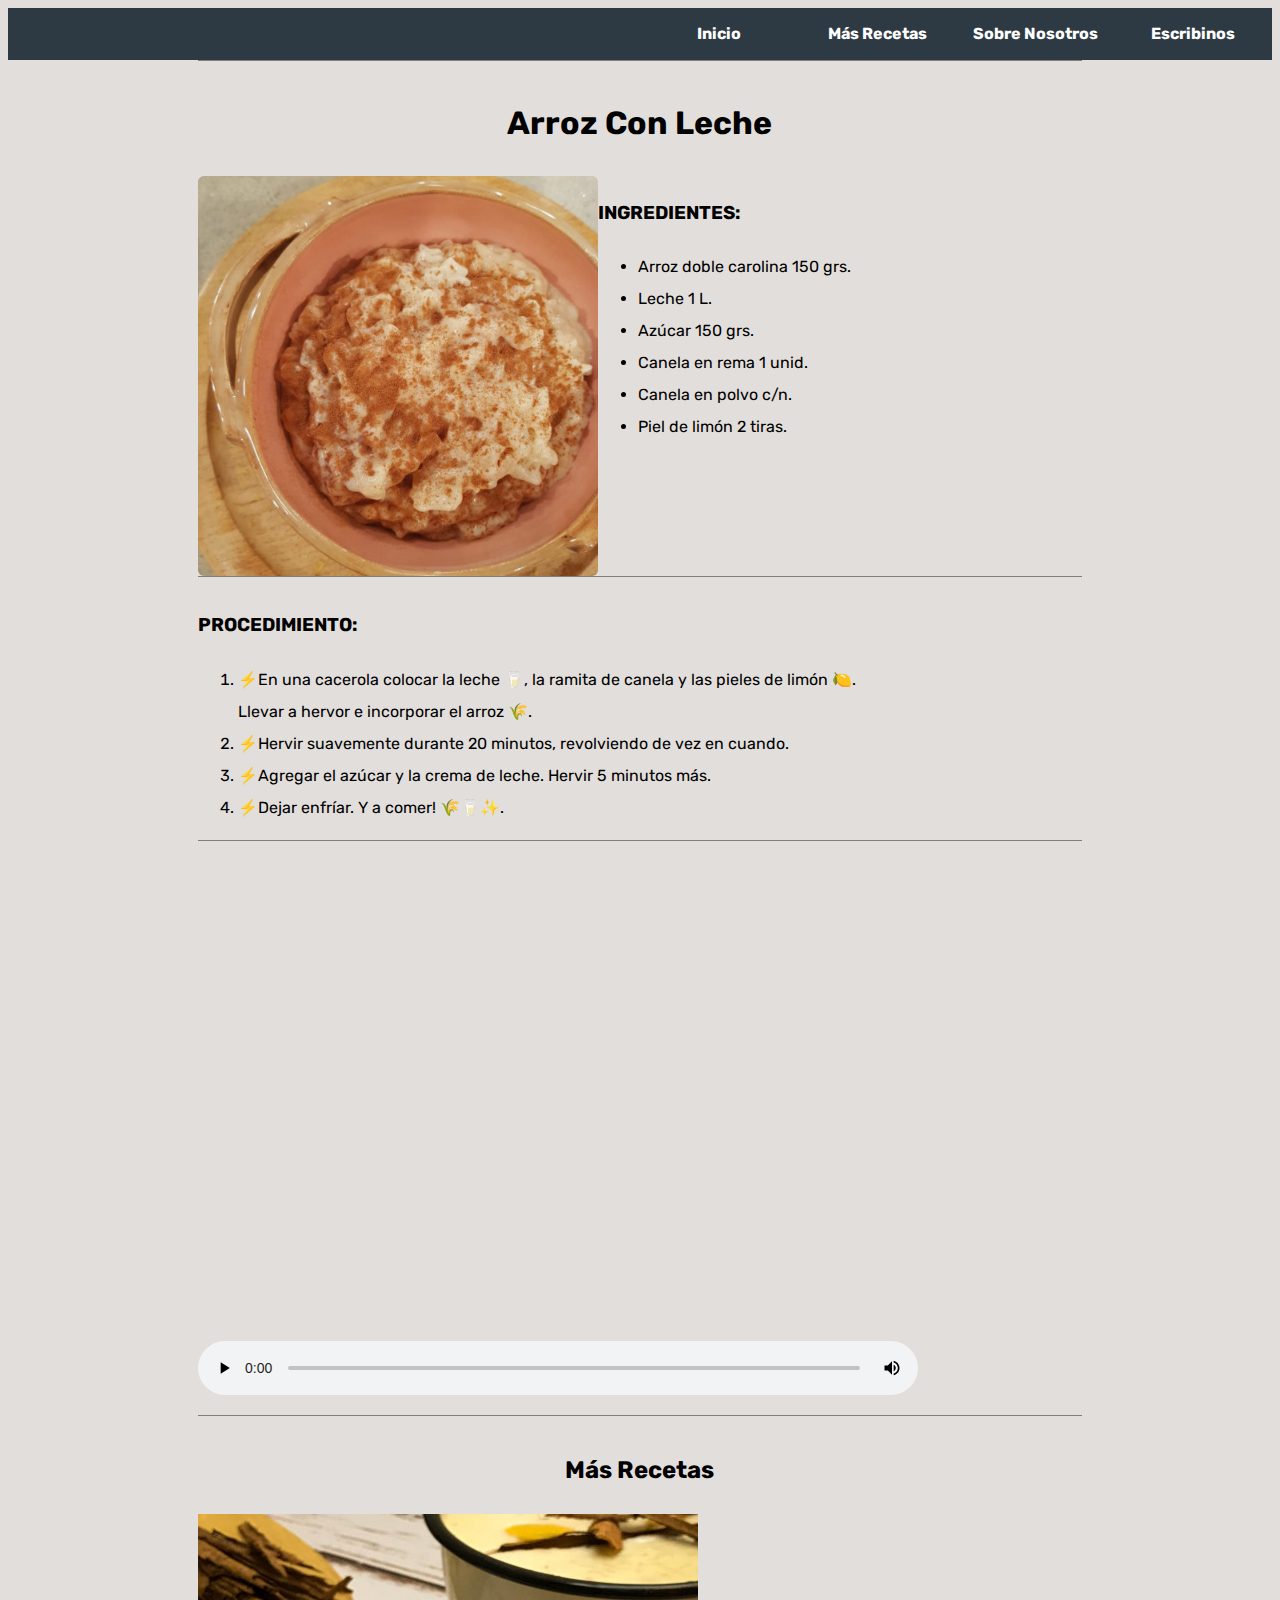
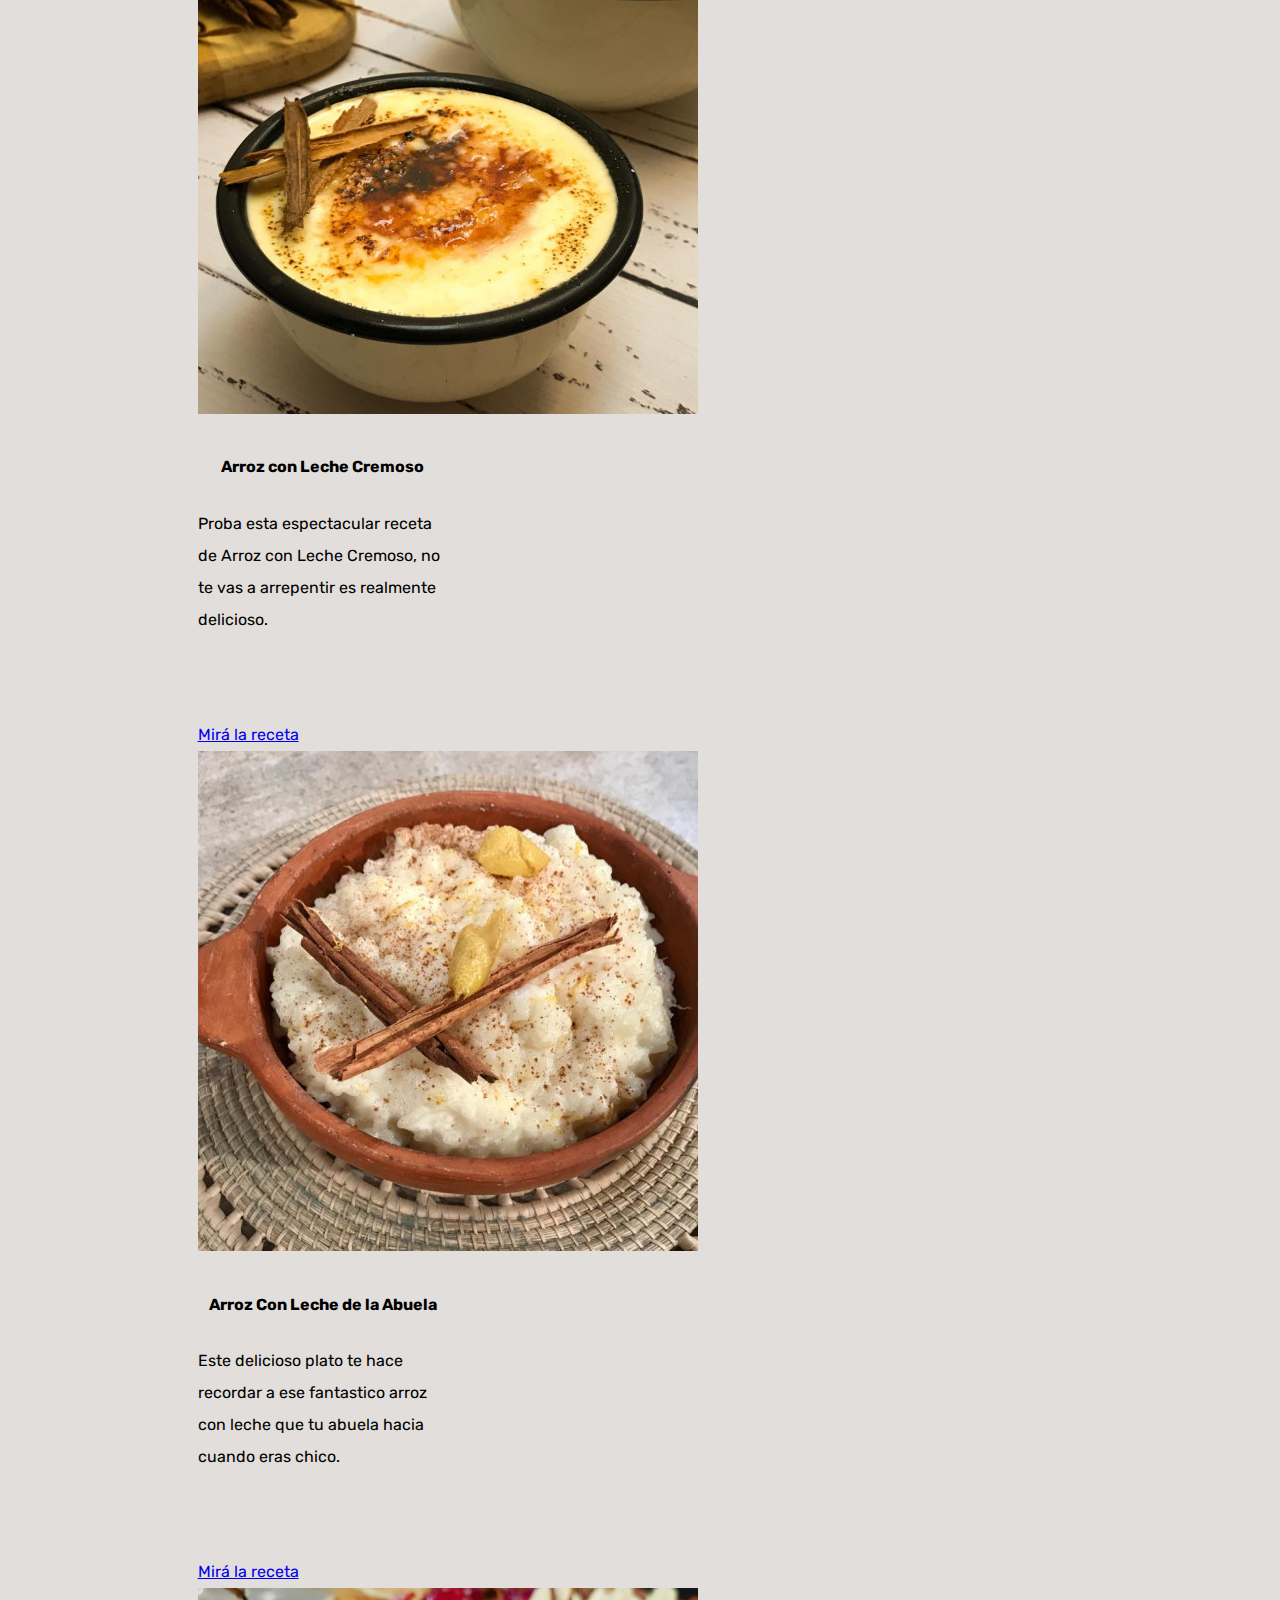
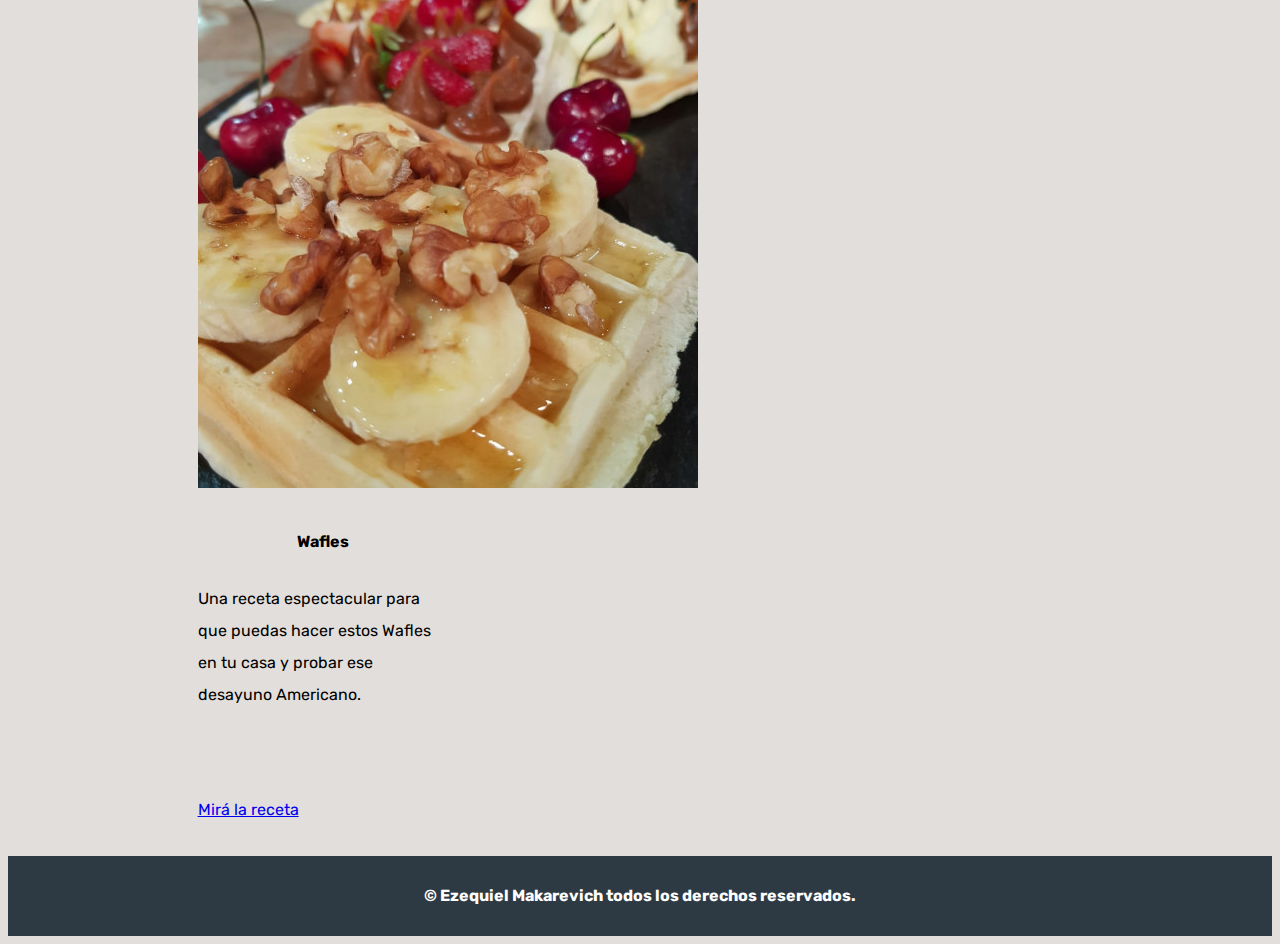
==== index.html @ a0a23dfc "first commit" ====
<!DOCTYPE html>
<html lang="es">

<head>
    <meta charset="UTF-8">
    <meta http-equiv="X-UA-Compatible" content="IE=edge">
    <meta name="viewport" content="width=device-width, initial-scale=1.0">
    <meta name="keywords" content="Arroz con leche, Recetas, Cocina"/>
    <meta name="description" content="Las mejores recetas de todos los tiempos aca, en esta pagina."/>
    <meta name="author" content="Ezequiel Makarevich" />
    <meta name="robots" content="index"/>
    <meta name="copyright" content="Ezequiel Makarevich" />
    <meta name="robots" content="follow"/>
    <link rel="icon" href="favicon.png" type="image/png">
    <link href="https://cdn.jsdelivr.net/npm/bootstrap@5.1.2/dist/css/bootstrap.min.css" rel="stylesheet"
        integrity="sha384-uWxY/CJNBR+1zjPWmfnSnVxwRheevXITnMqoEIeG1LJrdI0GlVs/9cVSyPYXdcSF" crossorigin="anonymous">
    <link rel="preconnect" href="https://fonts.googleapis.com">
    <link rel="preconnect" href="https://fonts.gstatic.com" crossorigin>
    <link rel="preconnect" href="https://fonts.googleapis.com">
    <link rel="preconnect" href="https://fonts.gstatic.com" crossorigin>
    <link href="https://fonts.googleapis.com/css2?family=Rubik:wght@400;500;700&display=swap" rel="stylesheet">
    <link rel="stylesheet" href="./css/style.css">
    <title>Ezequiel Makarevich</title>
</head>

<body>
    <nav class="navegacion">
        <ul class="menu">
            <li><a href="index.html">Inicio</a></li>
            <li><a href="https://cookpad.com/ar">Más Recetas</a></li>
            <li><a href="#">Sobre Nosotros</a></li>
            <li><a href="contacto.html">Escribinos</a></li>
        </ul>
    </nav>


    <main>
        <section>
            <h1 class="alinearTextoCentro">Arroz Con Leche</h1>
            <div
                class="contenedorPrincipal container-sm container-md container-lg d-flex justify-content-center align-items-center">
                <img src="img/arrozconleche.jpeg" alt="" class="m-2 col-md-6 col-lg-6 col-xs-12">
                <div class="col-md-6 col-lg-6 col-xs-12 m-2">
                    <h3>INGREDIENTES:</h3>
                    <ul>
                        <li>Arroz doble carolina 150 grs.</li>
                        <li>Leche 1 L.</li>
                        <li>Azúcar 150 grs.</li>
                        <li>Canela en rema 1 unid.</li>
                        <li>Canela en polvo c/n.</li>
                        <li>Piel de limón 2 tiras.</li>
                    </ul>
                </div>
            </div>
        </section>


        <section class="container-sm container-md container-lg d-flex justify-content-center align-items-center">
            <div class="contenedorProcedimiento">
                <h3>PROCEDIMIENTO:</h3>
                <ol>
                    <li>⚡En una cacerola colocar la leche 🥛, la ramita de canela y las pieles de limón 🍋.
                        Llevar a hervor e incorporar el arroz 🌾.</li>
                    <li>⚡Hervir suavemente durante 20 minutos, revolviendo de vez en cuando.</li>
                    <li>⚡Agregar el azúcar y la crema de leche. Hervir 5 minutos más.</li>
                    <li>⚡Dejar enfríar. Y a comer! 🌾🥛✨.</li>
                </ol>
            </div>
        </section>


        <section
            class="contenedorVideo container-sm container-md container-lg d-flex justify-content-center align-items-center">

            <iframe src="https://www.youtube.com/embed/h7Ffx_80iO4" title="YouTube video player" frameborder="0"
                allow="accelerometer; autoplay; clipboard-write; encrypted-media; gyroscope; picture-in-picture"
                allowfullscreen></iframe>
            <audio src="./audios/arroz_con_leche.mp3" controls>Audio de Arroz con Leche</audio>

        </section>

        <section>
            <h2 class="alinearTextoCentro">Más Recetas</h2>
            <div class="d-flex align-items-center justify-content-center">
                <div class="container-sm container-md container-lg row align-items-center justify-content-center">

                    <div class="card m-3 col-sm-12 col-md-6 col-lg-3" style="width: 25rem;">
                        <img src="img/arrozconlechesupercremoso.jpeg" class="card-img-top" alt="...">
                        <div class="card-body">
                            <h5 class="card-title">Arroz con Leche Cremoso</h5>
                            <p class="card-text">Proba esta espectacular receta de Arroz con Leche Cremoso, no te vas a
                                arrepentir es realmente delicioso.</p>
                            <a href="https://cocinerosargentinos.com/pasteleria/arroz-con-leche-super-cremoso" class="btn btn-primary">Mirá la receta</a>
                        </div>
                    </div>

                    <div class="card m-3 col-sm-12 col-md-6 col-lg-3" style="width: 25rem;">
                        <img src="img/arrozconlechedelaabuela.jpeg" class="card-img-top" alt="...">
                        <div class="card-body">
                            <h5 class="card-title">Arroz Con Leche de la Abuela</h5>
                            <p class="card-text">Este delicioso plato te hace recordar a ese fantastico arroz con leche
                                que tu abuela hacia cuando eras chico.</p>
                            <a href="https://cocinerosargentinos.com/postres/arroz-con-leche-de-la-abuela" class="btn btn-primary">Mirá la receta</a>
                        </div>
                    </div>

                    <div class="card m-3 col-sm-12 col-md-6 col-lg-3" style="width: 25rem;">
                        <img src="img/waffles.jpeg" class="card-img-top" alt="...">
                        <div class="card-body">
                            <h5 class="card-title">Wafles</h5>
                            <p class="card-text">Una receta espectacular para que puedas hacer estos Wafles en tu casa y
                                probar ese desayuno Americano.</p>
                            <a href="https://cocinerosargentinos.com/pasteleria/waffles" class="btn btn-primary">Mirá la receta</a>
                        </div>
                    </div>

                    <div class="card m-3 col-sm-12 col-md-6 col-lg-3 dNone" style="width: 25rem;">
                        <img src="img/humitaenolla.jpeg" class="card-img-top" alt="...">
                        <div class="card-body">
                            <h5 class="card-title">Humita en olla</h5>
                            <p class="card-text">Esta plato es solo para cocineros expertos, es dificil pero realmente
                                delicioso. ¿Te animas a probarlo?</p>
                            <a href="https://cocinerosargentinos.com/guisos-y-sopas/humita-en-olla-3" class="btn btn-primary">Mirá la receta</a>
                        </div>
                    </div>

                </div>
            </div>

        </section>


    </main>

    <footer class="footer">
        <p>© Ezequiel Makarevich todos los derechos reservados.</p>
    </footer>

</body>

</html>
---- css/style.css ----
:root {
    --softDark: #2e3a43;
    --fuentePrincipal: 'Rubik', sans-serif;
    --canela: #78451a;
    --colorFondo: rgb(226, 222, 219);
}
html {
    box-sizing: border-box;
    font-size: 62.5%;
}
*, *:before, *:after {
    box-sizing: inherit;
}
body {
    font-family: var(--fuentePrincipal);   
    font-size: 1.6rem;
    line-height: 2;
    background-color: var(--colorFondo);
}
.alinearTextoCentro {
    text-align: center;
    justify-content: center;
    margin-top: 3rem;
}
.contenedorVideo {
    display: flex;
    flex-direction: column;
} 
.card p{
    height: 195px;
}
.card-title {
    height: 30px;
    font-size: 1.6rem;
    text-align: center;
}
.card img{
    transition: 0.3s;
}
.card img:hover {
    -webkit-transform: scale(1.08);
    -moz-transform: scale(1.08);
    -o-transform: scale(1.08);
    transform: scale(1.08);
}
.footer {
    width: 100%;
    background-color: var(--softDark);
    color: white;
    margin: 0;
    padding: 0;
    display: flex;
    align-items: center;
    justify-content: center;
    height: 8rem;
    margin-top: 3rem;
    z-index: 999;
}
footer p {
    padding: 0;
    margin: 0;
    font-weight: bolder;
}

@media screen and (min-width: 400px) {
    body {        
        font-family: var(--fuentePrincipal);
    }
    
    .navegacion {        
        background-color: var(--softDark);               
    }
    .menu {     
        list-style: none;   
        display: flex;
        flex-direction: column;        
        width: 100%;
        padding: 0;
    }
    .menu li {
        padding: 1rem;        
        width: 100%;
        display: flex;
        justify-content: center;
        align-items: center;
        transition: 0.2s;
    }
    .menu li:hover {
        background-color: var(--canela);
    }
    .menu li a{
        font-weight: bolder;
        color: white;
        text-decoration: none;
    }
    .contenedorPrincipal {
        display: flex;
        flex-direction: column;
    }
    .contenedorPrincipal img {
        width: 400px;
        height: 400px;
        border-radius: 6px;        
    }
    .contenedorProcedimiento {
        width: 400px;
    }
    .contenedorVideo iframe  {
        width: 100%;
        height: 320px;
        margin-bottom: 2rem;
        margin-top: 2rem;
    }
    .contenedorVideo audio {
        width: 100%;
        margin-bottom: 2rem;
    }
}

@media screen and (min-width: 800px) {
    body {        
        font-family: var(--fuentePrincipal);
    }
    .navegacion {
        width: 100%;    
        background-color: var(--softDark);
        display: flex;
        align-items: center;    
        justify-content: flex-end;
    }
    .menu {
        margin: 0;
        padding: 0;
        width: 50%;
        flex-direction: row;
        list-style: none;
        display: flex;    
        justify-content: space-evenly;
    }
    .menu li {
        width: 25%; 
        padding: 1rem;
        display: flex;
        align-items: center;
        justify-content: center;   
    }
    .menu li:hover {
        background-color: var(--canela);
    }
    .menu li a {
        text-decoration: none;
        color: white;
        font-weight: bold;
        transition: 0.2s;
        text-align: center;
    }
    .contenedorPrincipal img {
        width: 400px;
        height: 400px;
    }
    .contenedorPrincipal div {
        height: 300px;
        width: 300px;       
    }
    .contenedorPrincipal {
        flex-direction: row;
    }
    .contenedorProcedimiento {
        margin-top: 3rem;
        width: 700px;
    }
    .contenedorVideo iframe {
        width: 720px;
        height: 460px;
    }
    .contenedorVideo audio {
        width: 720px;
    } 
    .dNone {
        display: none;
    } 
    section {
        margin-bottom: 2rem;
        border-top: 1px solid grey;
        width: 70%;
        margin: 0 auto;
    }
}
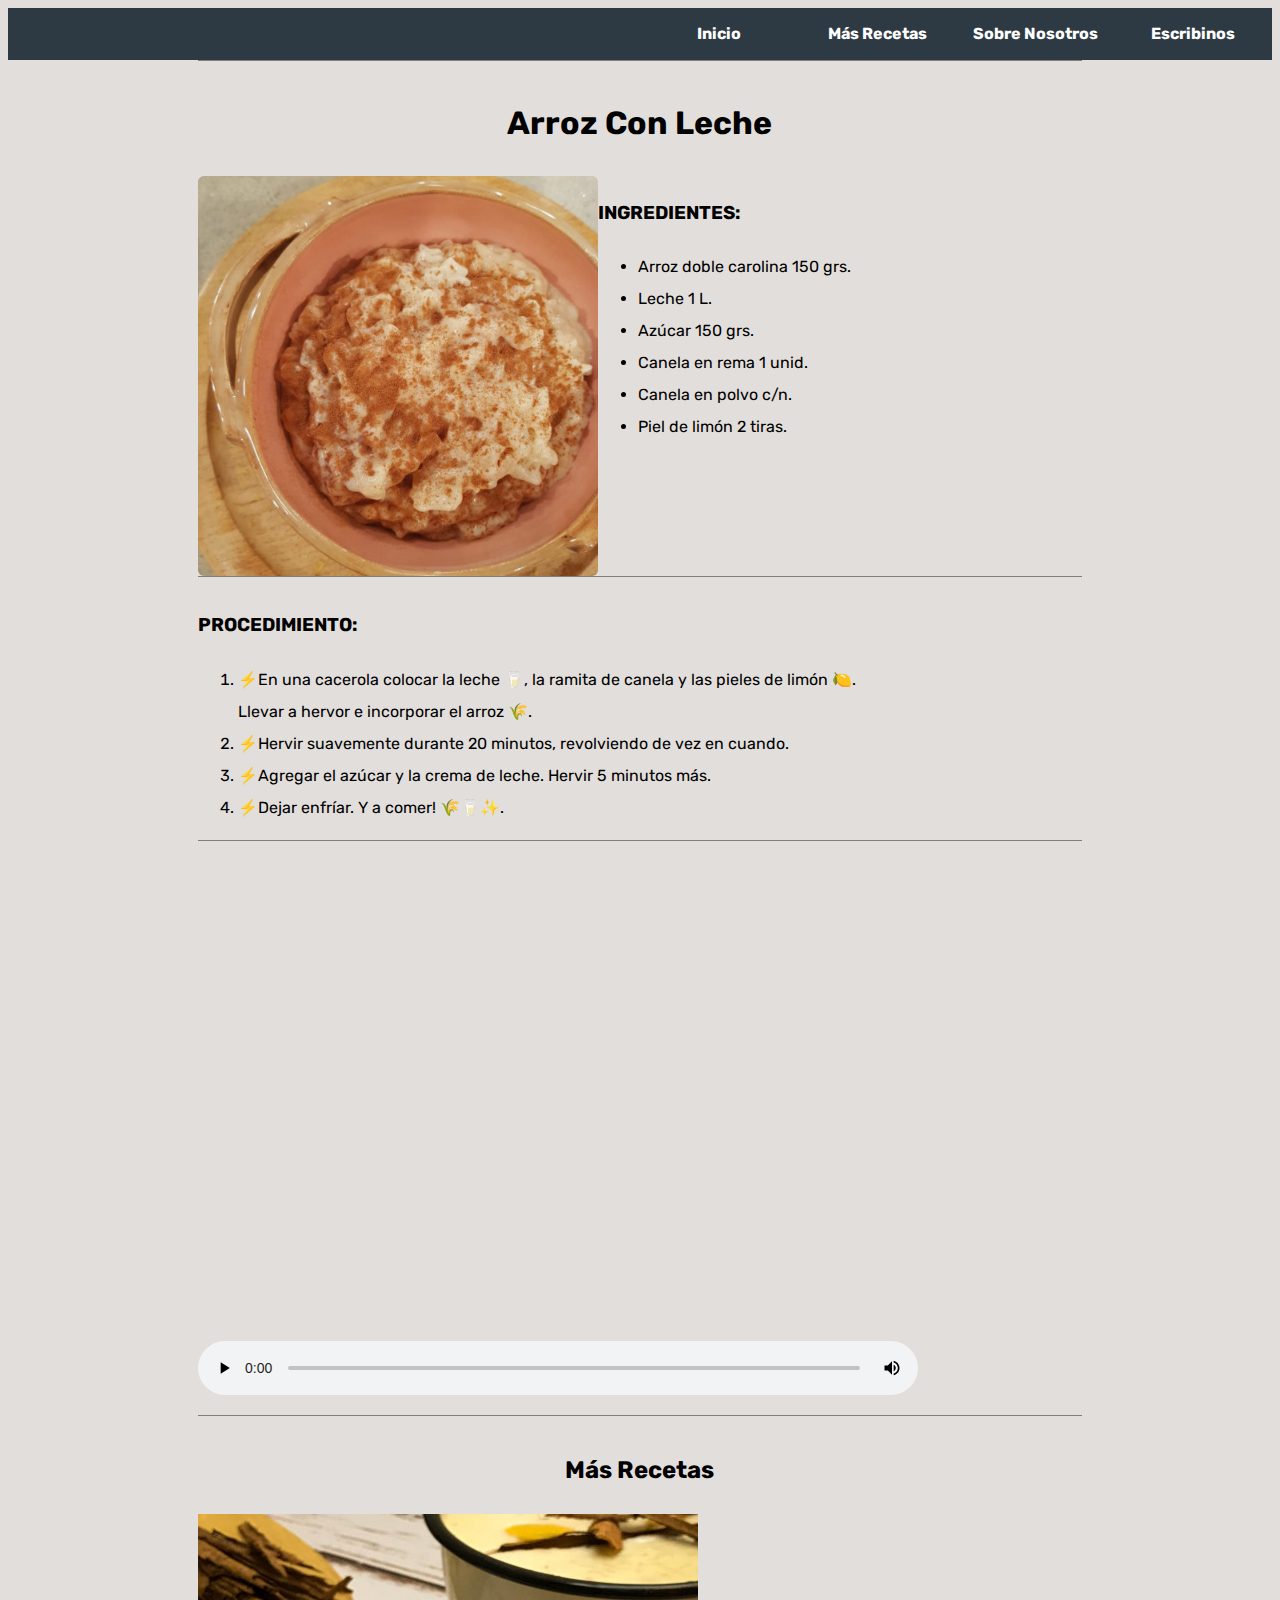
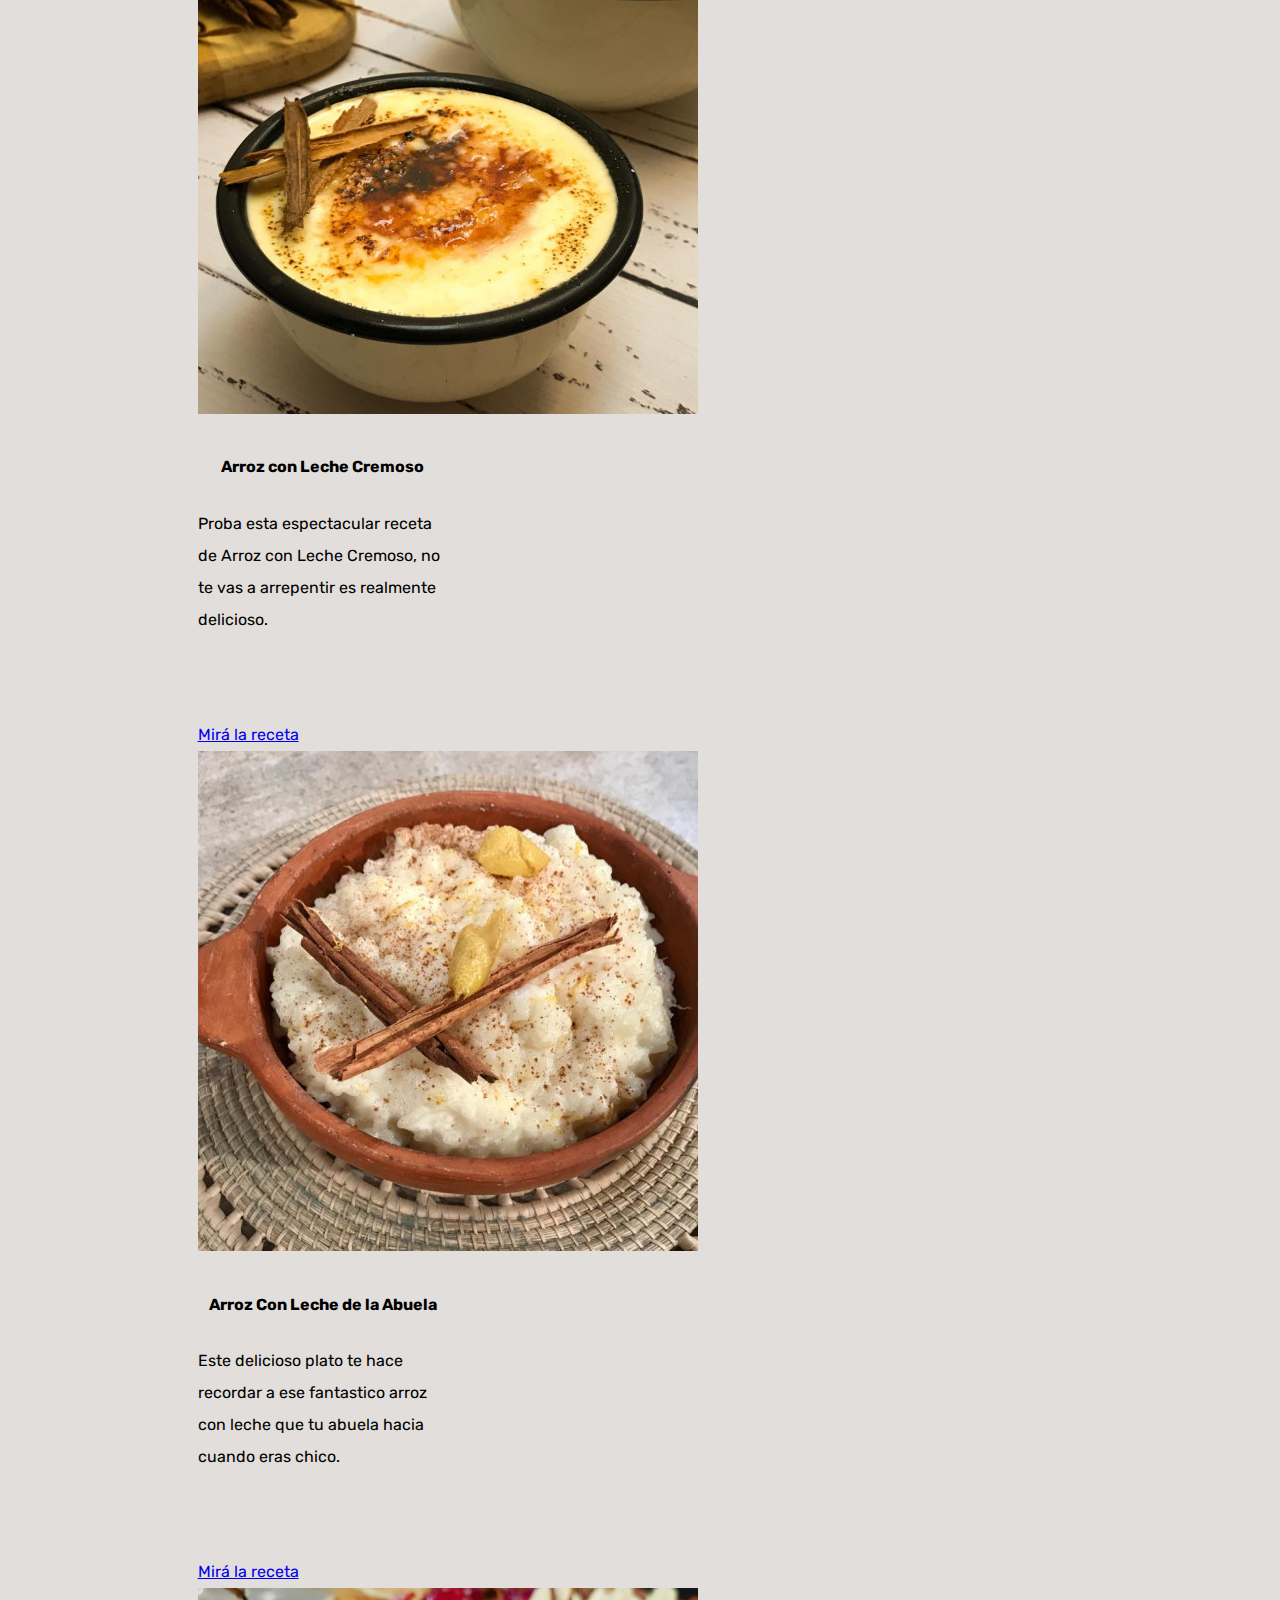
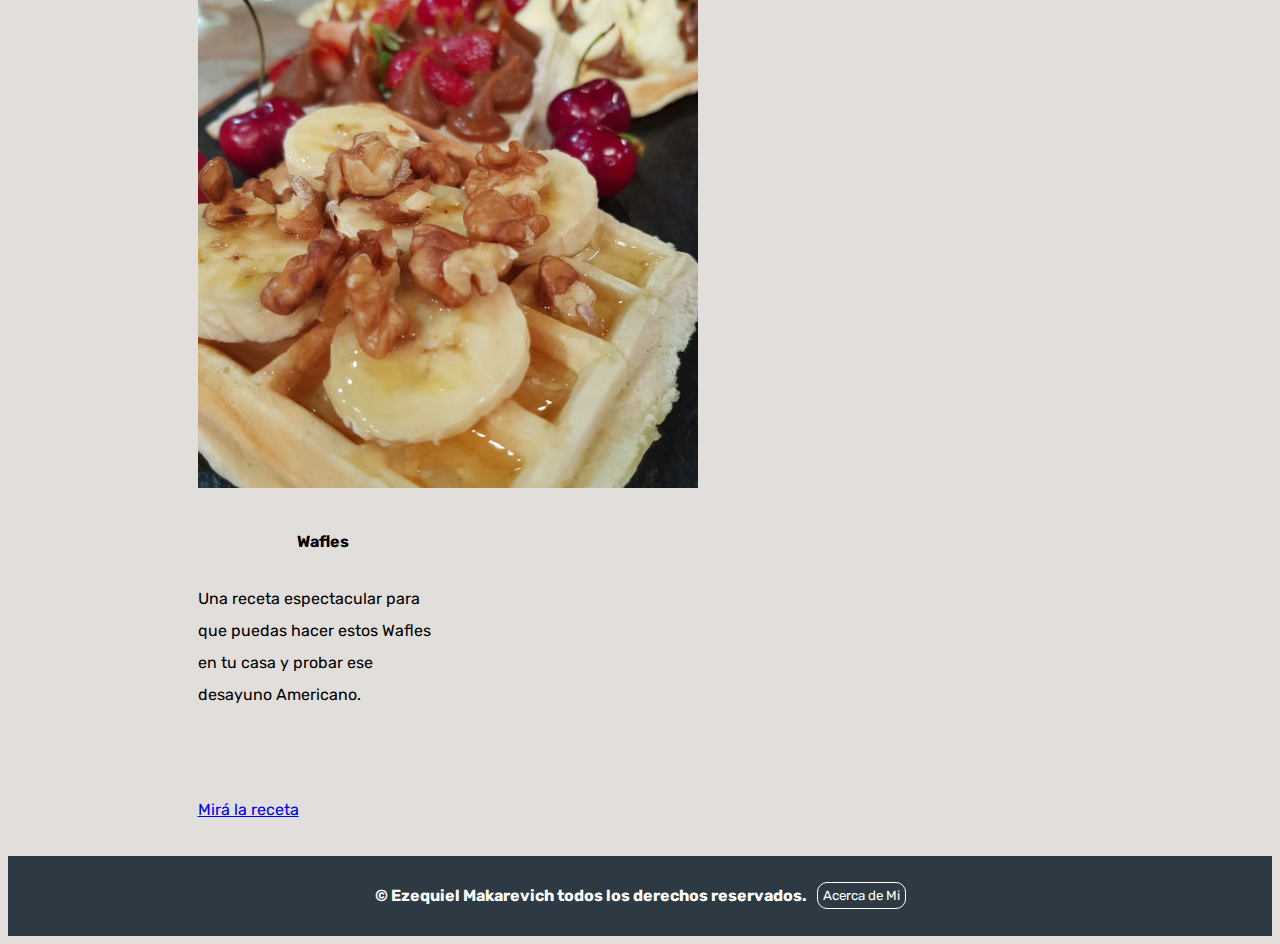
==== commit a81bc68f: "confirmar en "master"" ====
--- a/index.html
+++ b/index.html
@@ -21,6 +21,7 @@
     <link href="https://fonts.googleapis.com/css2?family=Rubik:wght@400;500;700&display=swap" rel="stylesheet">
     <link rel="stylesheet" href="./css/style.css">
     <title>Ezequiel Makarevich</title>
+    <script>alert("¿Esta dispuesto a ver el mejor sitio de recetas del mundo mundial?")</script>
 </head>
 
 <body>
@@ -134,7 +135,12 @@
 
     <footer class="footer">
         <p>© Ezequiel Makarevich todos los derechos reservados.</p>
+        <button onclick="aboutMe()">Acerca de Mi</button>
     </footer>
+
+
+
+    <script src="js/app.js"></script>
 
 </body>
 
--- a/css/style.css
+++ b/css/style.css
@@ -185,7 +185,24 @@
         width: 70%;
         margin: 0 auto;
     }
-}
-
-
-
+    .footer button {
+        border-radius: 10px;
+        border: solid white 1px;
+        background-color: var(--softDark);
+        color: white;
+        font-family: var(--fuentePrincipal);
+        margin-left: 1rem;
+        padding: 0.5rem;
+        transition: 0.9s;        
+    }
+    .footer button:hover {
+        color: black;
+        background-color: white;
+        border: solid black 1px;        
+        background: -webkit-linear-gradient(to right, #bdc3c7, #2c3e50); /* Chrome 10-25, Safari 5.1-6 */
+        background: linear-gradient(to right, #bdc3c7, #2c3e50); 
+    }
+}
+
+
+
